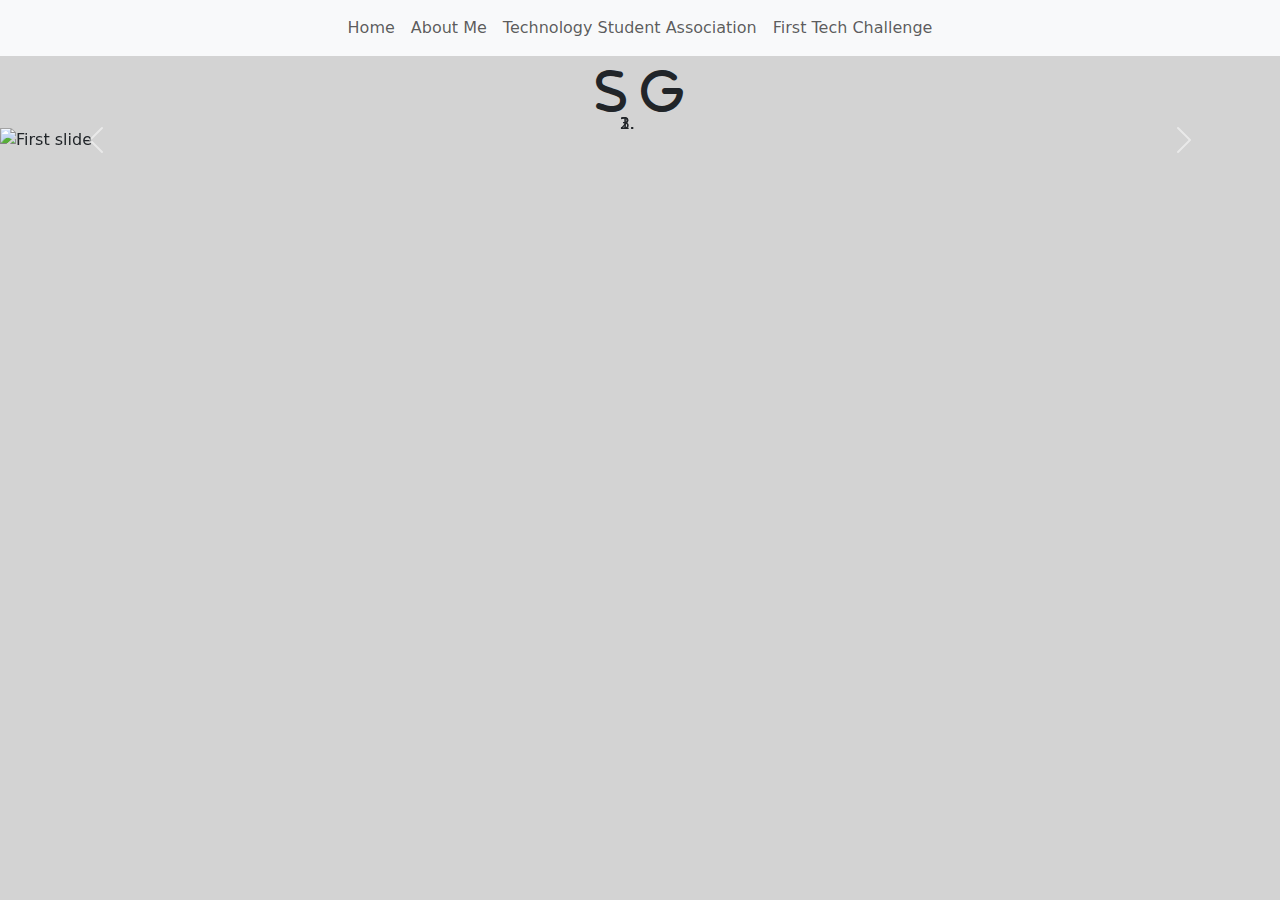
==== index.html @ 8266fcbd "E" ====
<!DOCTYPE html>
<html>
<head>
    
    <link href="https://cdn.jsdelivr.net/npm/bootstrap@5.3.3/dist/css/bootstrap.min.css" rel="stylesheet" integrity="sha384-QWTKZyjpPEjISv5WaRU9OFeRpok6YctnYmDr5pNlyT2bRjXh0JMhjY6hW+ALEwIH" crossorigin="anonymous">
<script src="https://cdn.jsdelivr.net/npm/bootstrap@5.3.3/dist/js/bootstrap.bundle.min.js" integrity="sha384-YvpcrYf0tY3lHB60NNkmXc5s9fDVZLESaAA55NDzOxhy9GkcIdslK1eN7N6jIeHz" crossorigin="anonymous"></script>
   <link href="style.css">
   <link rel="stylesheet" href="https://cdnjs.cloudflare.com/ajax/libs/font-awesome/6.3.0/css/all.min.css">
<title>Shlok Gupta</title>
</head>
<body style="background-color: #d3d3d3 ;">
    <nav class="navbar navbar-expand-lg navbar-light bg-light">
        <button class="navbar-toggler" type="button" data-toggle="collapse" data-target="#navbarNav" aria-controls="navbarNav" aria-expanded="false" aria-label="Toggle navigation">
          <span class="navbar-toggler-icon"></span>
        </button>
        <div class="collapse navbar-collapse justify-content-center " id="navbarNav">
          <ul class="navbar-nav">
            <li class="nav-item active">
              <a class="nav-link" href="index.html">Home <span class="sr-only">(current)</span></a>
            </li>
            <li class="nav-item">
              <a class="nav-link" href="about.html">About Me</a>
            </li>
            <li class="nav-item">
              <a class="nav-link" href="tsa.html">Technology Student Association</a>
            </li>
            <li class="nav-item">
                <a class="nav-link" href="ftc.html">First Tech Challenge</a>
            </li>
          </ul>
        </div>
      </nav>
      <div style="text-align: center; font-size:xxx-large ;">     
        <i class="fa-solid fa-s"></i>
         <i class="fa-solid fa-g"></i>
    </div>
    <div id="carouselExampleIndicators" class="carousel slide" data-ride="carousel">
        <ol class="carousel-indicators">
          <li data-target="#carouselExampleIndicators" data-slide-to="0" class="active"></li>
          <li data-target="#carouselExampleIndicators" data-slide-to="1"></li>
          <li data-target="#carouselExampleIndicators" data-slide-to="2"></li>
        </ol>
        <div class="carousel-inner">
          <div class="carousel-item active">
            <img class="d-block w-100" src="..." alt="First slide">
          </div>
          <div class="carousel-item">
            <img class="d-block w-100" src="..." alt="Second slide">
          </div>
          <div class="carousel-item">
            <img class="d-block w-100" src="..." alt="Third slide">
          </div>
        </div>
        <a class="carousel-control-prev" href="#carouselExampleIndicators" role="button" data-slide="prev">
          <span class="carousel-control-prev-icon" aria-hidden="true"></span>
          <span class="sr-only">Previous</span>
        </a>
        <a class="carousel-control-next" href="#carouselExampleIndicators" role="button" data-slide="next">
          <span class="carousel-control-next-icon" aria-hidden="true"></span>
          <span class="sr-only">Next</span>
        </a>
      </div>
    
</body>
</html>
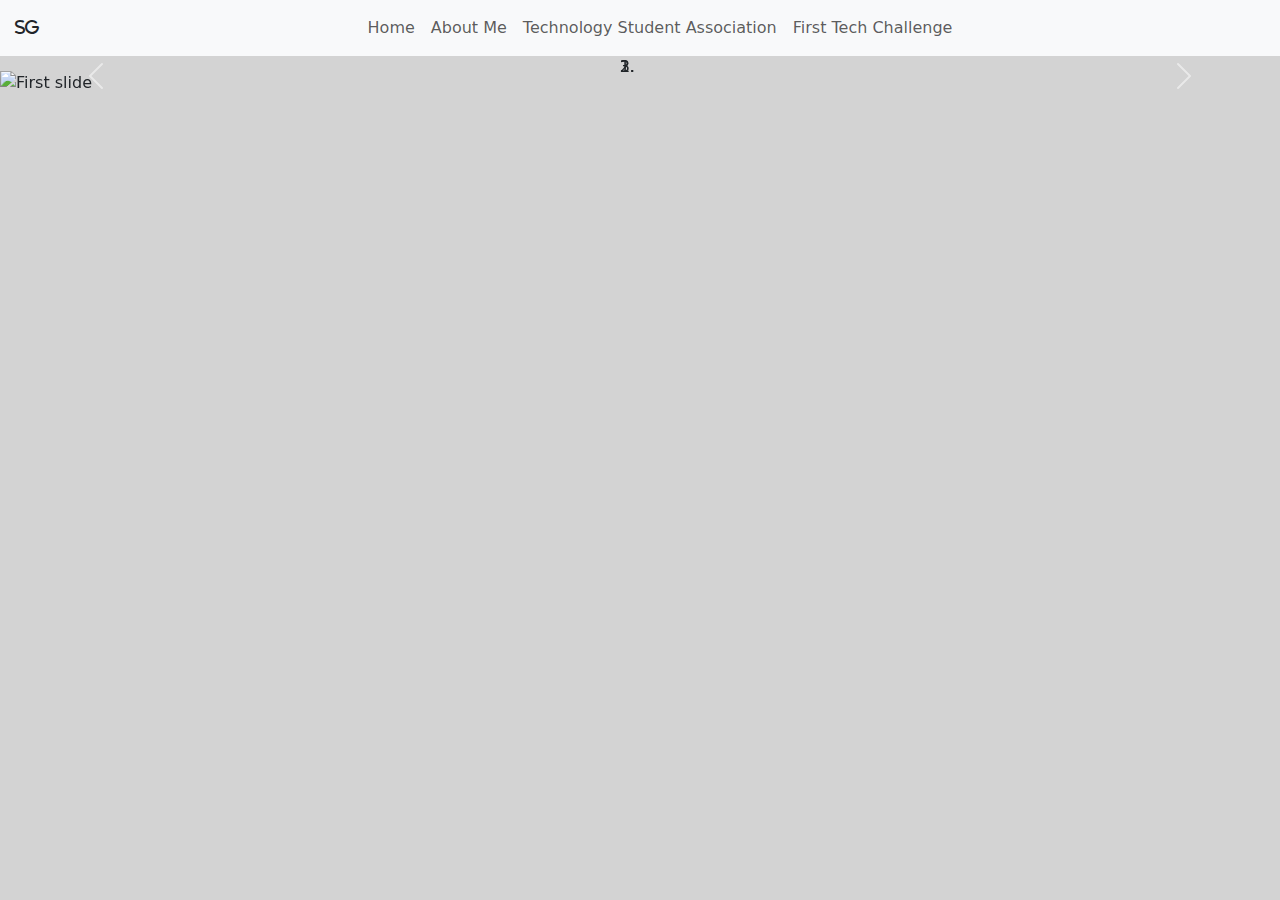
==== commit af8985f9: "E" ====
--- a/index.html
+++ b/index.html
@@ -13,6 +13,11 @@
         <button class="navbar-toggler" type="button" data-toggle="collapse" data-target="#navbarNav" aria-controls="navbarNav" aria-expanded="false" aria-label="Toggle navigation">
           <span class="navbar-toggler-icon"></span>
         </button>
+        <div style="padding-left: 15px;">
+        <a class="nav-link" href="index.html"><i class="fa-solid fa-s"></i></a>
+        </div>
+        <a class="nav-link" href="index.html"><i class="fa-solid fa-g"></i></a>
+        </div>
         <div class="collapse navbar-collapse justify-content-center " id="navbarNav">
           <ul class="navbar-nav">
             <li class="nav-item active">
@@ -30,11 +35,8 @@
           </ul>
         </div>
       </nav>
-      <div style="text-align: center; font-size:xxx-large ;">     
-        <i class="fa-solid fa-s"></i>
-         <i class="fa-solid fa-g"></i>
-    </div>
-    <div id="carouselExampleIndicators" class="carousel slide" data-ride="carousel">
+      
+    <div id="carouselExampleIndicators" class="carousel slide" data-ride="carousel" style="padding-top: 15px;">
         <ol class="carousel-indicators">
           <li data-target="#carouselExampleIndicators" data-slide-to="0" class="active"></li>
           <li data-target="#carouselExampleIndicators" data-slide-to="1"></li>
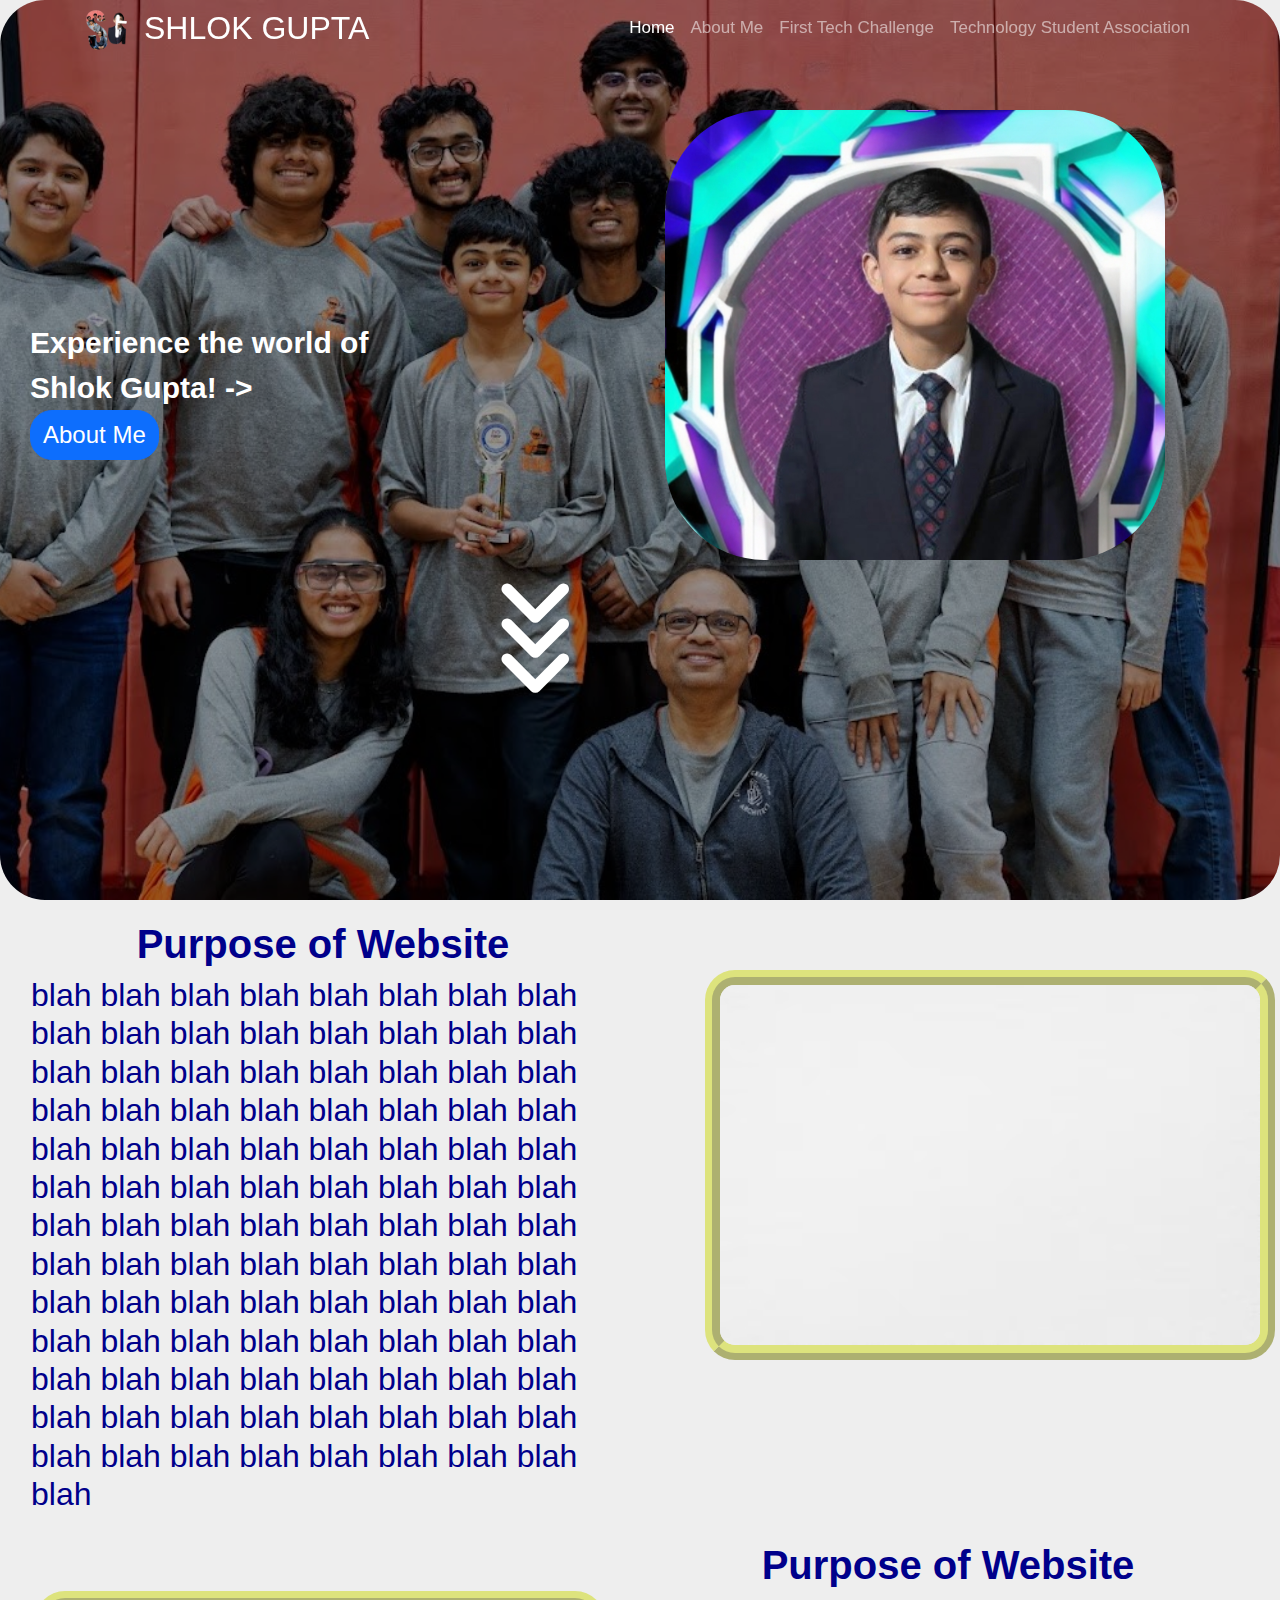
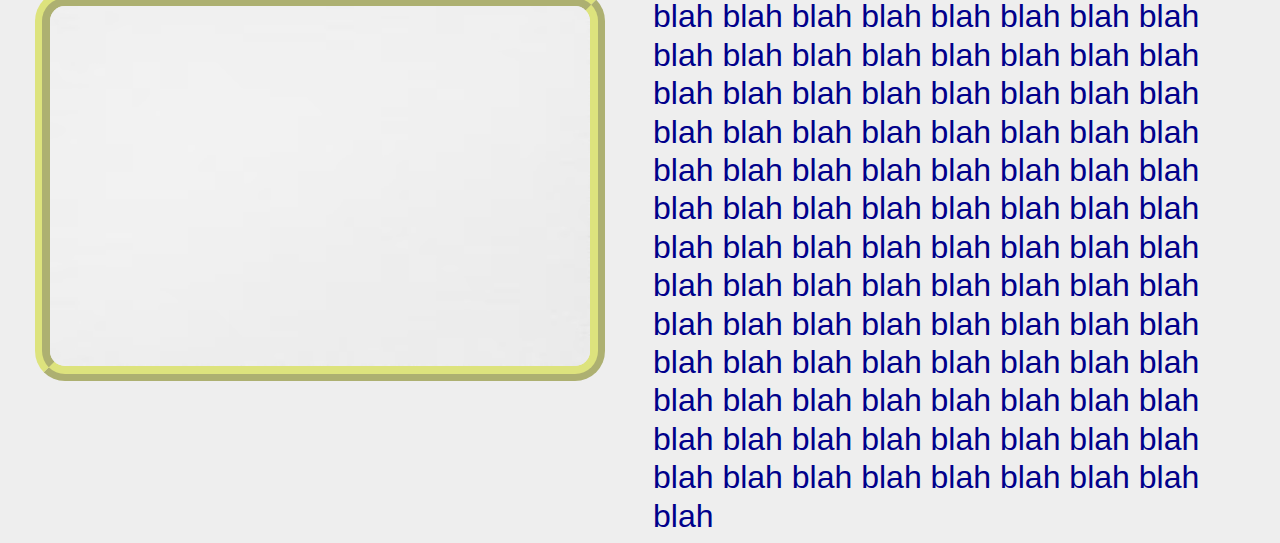
==== commit 64b16b16: "h" ====
--- a/index.html
+++ b/index.html
@@ -1,67 +1,102 @@
 <!DOCTYPE html>
 <html>
+
 <head>
-    
-    <link href="https://cdn.jsdelivr.net/npm/bootstrap@5.3.3/dist/css/bootstrap.min.css" rel="stylesheet" integrity="sha384-QWTKZyjpPEjISv5WaRU9OFeRpok6YctnYmDr5pNlyT2bRjXh0JMhjY6hW+ALEwIH" crossorigin="anonymous">
-<script src="https://cdn.jsdelivr.net/npm/bootstrap@5.3.3/dist/js/bootstrap.bundle.min.js" integrity="sha384-YvpcrYf0tY3lHB60NNkmXc5s9fDVZLESaAA55NDzOxhy9GkcIdslK1eN7N6jIeHz" crossorigin="anonymous"></script>
-   <link href="style.css">
-   <link rel="stylesheet" href="https://cdnjs.cloudflare.com/ajax/libs/font-awesome/6.3.0/css/all.min.css">
-<title>Shlok Gupta</title>
+
+    <link href="https://cdn.jsdelivr.net/npm/bootstrap@5.3.3/dist/css/bootstrap.min.css" rel="stylesheet"
+        integrity="sha384-QWTKZyjpPEjISv5WaRU9OFeRpok6YctnYmDr5pNlyT2bRjXh0JMhjY6hW+ALEwIH" crossorigin="anonymous">
+    <script src="https://cdn.jsdelivr.net/npm/bootstrap@5.3.3/dist/js/bootstrap.bundle.min.js"
+        integrity="sha384-YvpcrYf0tY3lHB60NNkmXc5s9fDVZLESaAA55NDzOxhy9GkcIdslK1eN7N6jIeHz"
+        crossorigin="anonymous"></script>
+    <link rel="stylesheet" href="style.css">
+    <link rel="stylesheet" href="https://cdnjs.cloudflare.com/ajax/libs/font-awesome/6.3.0/css/all.min.css">
+    <title>Shlok Gupta</title>
+    <meta name="viewport" content="width=device-width, initial-scale=1.0">
 </head>
-<body style="background-color: #d3d3d3 ;">
-    <nav class="navbar navbar-expand-lg navbar-light bg-light">
-        <button class="navbar-toggler" type="button" data-toggle="collapse" data-target="#navbarNav" aria-controls="navbarNav" aria-expanded="false" aria-label="Toggle navigation">
-          <span class="navbar-toggler-icon"></span>
-        </button>
-        <div style="padding-left: 15px;">
-        <a class="nav-link" href="index.html"><i class="fa-solid fa-s"></i></a>
+
+<body style="background-color: #eeeeee  ;">
+
+    <img class="bg-image" src="Asset/img/team.jpg" alt="bg-image" width="1560px" height="729px" style="border-radius: 45px;">
+
+    <nav class="navbar navbar-expand-sm navbar-dark fixed-top">
+        <div class="container" style="height: 20px;">
+            <a class="nav-brand" href="index.html"><img src="Asset/img/download (1).png" width="50px"></i></a>
+            <h2 class="animation3 " style="color: white; padding-top: 8px; padding-left: 12px; font-family: 'Gill Sans', 'Gill Sans MT', Calibri, 'Trebuchet MS', sans-serif;">SHLOK GUPTA</h2>
+
+            <button class="navbar-toggler" type="button" data-bs-toggle="collapse" data-bs-target
+                aria-controls="navbarSupportedContent" aria-expanded="false" aria-label="Toggle-name">
+                <span class="navbar-toggler-icon"></span>
+            </button>
+            <div class="collapse navbar-collapse" id="navbarSupportedContent">
+                <ul class="navbar-nav ms-auto mb-2 mb-lg-0">
+                    <li class="nav-item">
+                        <a class="nav-link active" aria-current="page" href="index.html">Home</a>
+                    </li>
+                    <li class="nav-item">
+                        <a class="nav-link" href="about.html">About Me</a>
+                    </li>
+                    <li class="nav-item">
+                        <a class="nav-link" href="ftc.html">First Tech Challenge</a>
+                    </li>
+                    <li class="nav-item">
+                        <a class="nav-link" href="tsa.html">Technology Student Association</a>
+                    </li>
+                </ul>
+            </div>
         </div>
-        <a class="nav-link" href="index.html"><i class="fa-solid fa-g"></i></a>
-        </div>
-        <div class="collapse navbar-collapse justify-content-center " id="navbarNav">
-          <ul class="navbar-nav">
-            <li class="nav-item active">
-              <a class="nav-link" href="index.html">Home <span class="sr-only">(current)</span></a>
-            </li>
-            <li class="nav-item">
-              <a class="nav-link" href="about.html">About Me</a>
-            </li>
-            <li class="nav-item">
-              <a class="nav-link" href="tsa.html">Technology Student Association</a>
-            </li>
-            <li class="nav-item">
-                <a class="nav-link" href="ftc.html">First Tech Challenge</a>
-            </li>
-          </ul>
-        </div>
-      </nav>
-      
-    <div id="carouselExampleIndicators" class="carousel slide" data-ride="carousel" style="padding-top: 15px;">
-        <ol class="carousel-indicators">
-          <li data-target="#carouselExampleIndicators" data-slide-to="0" class="active"></li>
-          <li data-target="#carouselExampleIndicators" data-slide-to="1"></li>
-          <li data-target="#carouselExampleIndicators" data-slide-to="2"></li>
-        </ol>
-        <div class="carousel-inner">
-          <div class="carousel-item active">
-            <img class="d-block w-100" src="..." alt="First slide">
-          </div>
-          <div class="carousel-item">
-            <img class="d-block w-100" src="..." alt="Second slide">
-          </div>
-          <div class="carousel-item">
-            <img class="d-block w-100" src="..." alt="Third slide">
-          </div>
-        </div>
-        <a class="carousel-control-prev" href="#carouselExampleIndicators" role="button" data-slide="prev">
-          <span class="carousel-control-prev-icon" aria-hidden="true"></span>
-          <span class="sr-only">Previous</span>
-        </a>
-        <a class="carousel-control-next" href="#carouselExampleIndicators" role="button" data-slide="next">
-          <span class="carousel-control-next-icon" aria-hidden="true"></span>
-          <span class="sr-only">Next</span>
-        </a>
-      </div>
-    
+    </nav>
+    </div>
+    </div>
+    <div>
+        <img src="Asset/img/Screenshot_2024-05-10_174435-transformed.png" class="overlay animation1" style="width: 500px; height: 450px; border-radius: 100px;">
+    </div>
+    <div class="overlay1 animation" style="font-family: 'Gill Sans', 'Gill Sans MT', Calibri, 'Trebuchet MS', sans-serif;">
+        Experience the world of Shlok Gupta! ->
+        <br>
+        <a href="about.html"><button type="button" class="btn btn-primary" style="font-size: x-large; border-radius: 22px;">About Me</button></a>
+    </div>
+    <div class="overlay2 animation2">
+        <br>
+        <i class="fa-solid fa-angle-down"></i>
+    </div>
+    <div class="overlay3 animation2">
+        <br>
+        <i class="fa-solid fa-angle-down"></i>
+    </div>
+    <div class="overlay4 animation2">
+        <br>
+        <i class="fa-solid fa-angle-down"></i>
+    </div>
+        <div class="row">
+            <div class="col-lg-6 col-md-6 col-sm-12 col-xs-12" style="padding-left: 30px;">
+                <h1 class="text" style="color: darkblue; font-family: 'Gill Sans', 'Gill Sans MT', Calibri, 'Trebuchet MS', sans-serif; text-align: center; padding-top: 20px;"><strong>Purpose of Website</strong></h1>
+                <h2 class="text" style="padding-left: 13px;">blah blah blah blah blah blah blah blah blah blah blah blah blah blah blah blah blah blah blah blah blah blah blah blah blah blah blah blah blah blah blah blah blah blah blah blah blah blah blah blah blah blah blah blah blah blah blah blah blah blah blah blah blah blah blah blah blah blah blah blah blah blah blah blah blah blah blah blah blah blah blah blah blah blah blah blah blah blah blah blah blah blah blah blah blah blah blah blah blah blah blah blah blah blah blah blah blah blah blah blah blah blah blah blah blah </h2>
+            </div>
+            <div class="col-lg-6 col-md-6 col-sm-12 col-xs-12" style="padding-left: 30px;">
+                <img src="Asset/img/textured-background-white-tone_53876-128610.avif" style="border: 4mm ridge rgba(211, 220, 50, 0.6); border-radius: 30px; height: 390px; margin-top: 70px; margin-left: 35px;">
+            </div>
+            <div class="row">
+                <div class="col-lg-6 col-md-6 col-sm-12 col-xs-12">
+                    <img src="Asset/img/textured-background-white-tone_53876-128610.avif" style="border: 4mm ridge rgba(211, 220, 50, 0.6); border-radius: 30px; height: 390px; margin-top: 70px; margin-left: 35px;">
+                </div>
+                <div class="col-lg-6 col-md-6 col-sm-12 col-xs-12">
+                    <h1 class="text" style="color: darkblue; font-family: 'Gill Sans', 'Gill Sans MT', Calibri, 'Trebuchet MS', sans-serif; text-align: center; padding-top: 20px;"><strong>Purpose of Website</strong></h1>
+                    <h2 class="text" style="padding-left: 13px;">blah blah blah blah blah blah blah blah blah blah blah blah blah blah blah blah blah blah blah blah blah blah blah blah blah blah blah blah blah blah blah blah blah blah blah blah blah blah blah blah blah blah blah blah blah blah blah blah blah blah blah blah blah blah blah blah blah blah blah blah blah blah blah blah blah blah blah blah blah blah blah blah blah blah blah blah blah blah blah blah blah blah blah blah blah blah blah blah blah blah blah blah blah blah blah blah blah blah blah blah blah blah blah blah blah </h2>
+                </div>
+    </div>
+    <script>
+        const navEl = document.querySelector('.navbar');
+
+        window.addEventListener('scroll', () => {
+            if (window.scrollY >= 1) {
+                navEl.classList.add('navbar-scrolled');
+            } else if (window.scrollY < 1) {
+                navEl.classList.remove('navbar-scrolled');
+            }
+        })
+
+    </script>
+
 </body>
-</html>
+
+</html>--- a/style.css
+++ b/style.css
@@ -0,0 +1,130 @@
+body {
+    height: 100%;
+    overflow-x: hidden;
+}
+
+.bg-image {
+    width: 100vw;
+    height: 100vh;
+    object-fit: cover;
+    top: 0;
+    left: 0;
+    z-index: -1;
+    filter: brightness(0.6);
+    positon: relative;
+}   
+
+.navbar {
+    transition: all 0.5s;
+    height: 56px;
+    font-family: 'Gill Sans', 'Gill Sans MT', Calibri, 'Trebuchet MS', sans-serif;
+    font-size: 17px;
+}
+
+.navbar-scrolled {
+    background-color: darkblue;
+    box-shadow: 0 3px 10px rgba(0, 0, 0, 0.15);
+    border-radius: 45px;
+}
+
+
+
+.overlay {
+    position: absolute;
+    top: 110px;
+    right: 115px;
+    font-weight: bold;
+    font-size: 30px;
+}
+.overlay1 {
+    position: absolute;
+    top: 290px;
+    right: 815px;
+    font-weight: bold;
+    font-size: 30px;
+    text-align: left;
+    color: white;
+}
+@keyframes slideInFromLeft {
+    0% {
+      transform: translateX(-100%);
+    }
+    100% {
+      transform: translateX(0);
+    }
+  }
+  
+  .animation {  
+    /* This section calls the slideInFromLeft animation we defined above */
+    animation: 1s ease-out 0s 1 slideInFromLeft;
+
+    padding: 30px;
+  }
+  
+  @keyframes slideInFromRight {
+    0% {
+      transform: translateX(100%);
+    }
+    100% {
+      transform: translateX(0);
+    }
+  }
+  /* This section calls the slideInFromRight animation we defined above */
+  .animation1 {
+    animation: 1s ease-out 0s 1 slideInFromRight;
+  }
+  .overlay2 {
+    position: absolute;
+    top: 435px;
+    right: 705px;
+    font-weight: bold;
+    font-size: 90px;
+    text-align: left;
+    color: white;
+}
+.overlay3 {
+    position: absolute;
+    top: 470px;
+    right: 705px;
+    font-weight: bold;
+    font-size: 90px;
+    text-align: left;
+    color: white;
+}
+.overlay4 {
+    position: absolute;
+    top: 400px;
+    right: 705px;
+    font-weight: bold;
+    font-size: 90px;
+    text-align: left;
+    color: white;
+}
+@keyframes slideInFromDown {
+    0% {
+      transform: translateY(100%);
+    }
+    100% {
+      transform: translateY(0%);
+    }
+  }
+  /* This section calls the slideInFromUp animation we defined above */
+  .animation2 {
+    animation: 1s ease-out 0s 1 slideInFromDown;
+  }
+  @keyframes slideInFromUp {
+    100% {
+      transform: translateY(0%);
+    }
+    0% {
+      transform: translateY(-100%);
+    }
+  }
+  /* This section calls the slideInFromUp animation we defined above */
+  .animation3 {
+    animation: 1s ease-out 0s 1 slideInFromUp;
+  }
+.text {
+    font-family: 'Gill Sans', 'Gill Sans MT', Calibri, 'Trebuchet MS', sans-serif;
+    color: darkblue;
+}
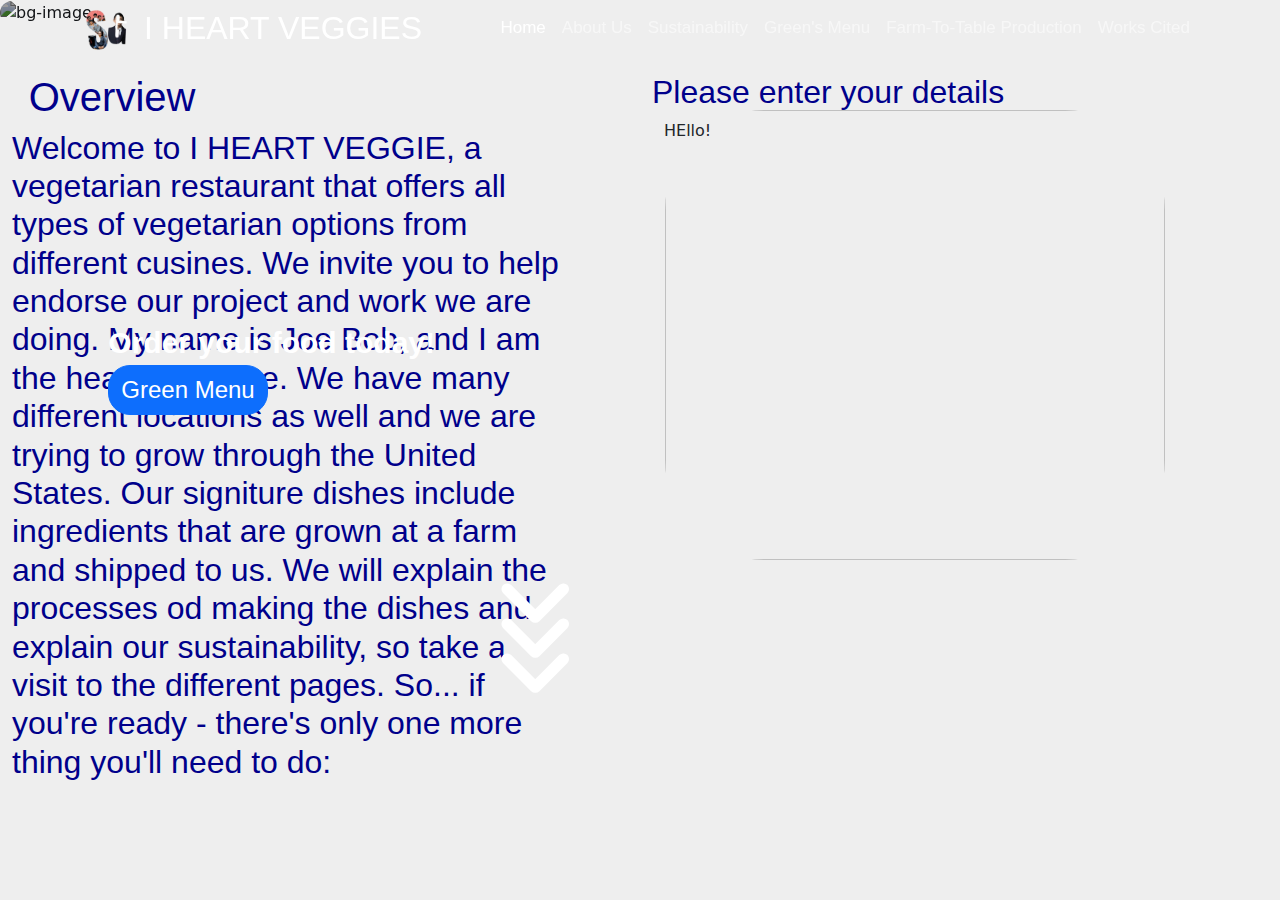
==== commit efde6525: "dx" ====
--- a/index.html
+++ b/index.html
@@ -16,12 +16,15 @@
 
 <body style="background-color: #eeeeee  ;">
 
-    <img class="bg-image" src="Asset/img/team.jpg" alt="bg-image" width="1560px" height="729px" style="border-radius: 45px;">
+    <img class="bg-image" src="Asset/img/greenpage.png" alt="bg-image" width="1560px" height="729px"
+        style="border-radius: 45px;">
 
     <nav class="navbar navbar-expand-sm navbar-dark fixed-top">
         <div class="container" style="height: 20px;">
             <a class="nav-brand" href="index.html"><img src="Asset/img/download (1).png" width="50px"></i></a>
-            <h2 class="animation3 " style="color: white; padding-top: 8px; padding-left: 12px; font-family: 'Gill Sans', 'Gill Sans MT', Calibri, 'Trebuchet MS', sans-serif;">SHLOK GUPTA</h2>
+            <h2 class="animation3 "
+                style="color: white; padding-top: 8px; padding-left: 12px; font-family: 'Gill Sans', 'Gill Sans MT', Calibri, 'Trebuchet MS', sans-serif;">
+                I HEART VEGGIES</h2>
 
             <button class="navbar-toggler" type="button" data-bs-toggle="collapse" data-bs-target
                 aria-controls="navbarSupportedContent" aria-expanded="false" aria-label="Toggle-name">
@@ -33,13 +36,19 @@
                         <a class="nav-link active" aria-current="page" href="index.html">Home</a>
                     </li>
                     <li class="nav-item">
-                        <a class="nav-link" href="about.html">About Me</a>
+                        <a class="nav-link" href="about.html">About Us</a>
                     </li>
                     <li class="nav-item">
-                        <a class="nav-link" href="ftc.html">First Tech Challenge</a>
+                        <a class="nav-link" href="sustain.html">Sustainability</a>
                     </li>
                     <li class="nav-item">
-                        <a class="nav-link" href="tsa.html">Technology Student Association</a>
+                        <a class="nav-link" href="menu.html">Green's Menu</a>
+                    </li>
+                    <li class="nav-item">
+                        <a class="nav-link" href="farm-to-farm.html">Farm-To-Table Production</a>
+                    </li>
+                    <li class="nav-item">
+                        <a class="nav-link" href="works-cited.html">Works Cited</a>
                     </li>
                 </ul>
             </div>
@@ -48,12 +57,15 @@
     </div>
     </div>
     <div>
-        <img src="Asset/img/Screenshot_2024-05-10_174435-transformed.png" class="overlay animation1" style="width: 500px; height: 450px; border-radius: 100px;">
+        <img src="Asset/img/chef.png" class="overlay animation1"
+            style="width: 500px; height: 450px; border-radius: 100px;">
     </div>
-    <div class="overlay1 animation" style="font-family: 'Gill Sans', 'Gill Sans MT', Calibri, 'Trebuchet MS', sans-serif;">
-        Experience the world of Shlok Gupta! ->
+    <div class="overlay1 animation"
+        style="font-family: 'Gill Sans', 'Gill Sans MT', Calibri, 'Trebuchet MS', sans-serif;">
+        Order your food today!
         <br>
-        <a href="about.html"><button type="button" class="btn btn-primary" style="font-size: x-large; border-radius: 22px;">About Me</button></a>
+        <a href="menu.html"><button type="button" class="btn btn-primary"
+                style="font-size: x-large; border-radius: 22px;">Green Menu</button></a>
     </div>
     <div class="overlay2 animation2">
         <br>
@@ -67,35 +79,38 @@
         <br>
         <i class="fa-solid fa-angle-down"></i>
     </div>
-        <div class="row">
-            <div class="col-lg-6 col-md-6 col-sm-12 col-xs-12" style="padding-left: 30px;">
-                <h1 class="text" style="color: darkblue; font-family: 'Gill Sans', 'Gill Sans MT', Calibri, 'Trebuchet MS', sans-serif; text-align: center; padding-top: 20px;"><strong>Purpose of Website</strong></h1>
-                <h2 class="text" style="padding-left: 13px;">blah blah blah blah blah blah blah blah blah blah blah blah blah blah blah blah blah blah blah blah blah blah blah blah blah blah blah blah blah blah blah blah blah blah blah blah blah blah blah blah blah blah blah blah blah blah blah blah blah blah blah blah blah blah blah blah blah blah blah blah blah blah blah blah blah blah blah blah blah blah blah blah blah blah blah blah blah blah blah blah blah blah blah blah blah blah blah blah blah blah blah blah blah blah blah blah blah blah blah blah blah blah blah blah blah </h2>
-            </div>
-            <div class="col-lg-6 col-md-6 col-sm-12 col-xs-12" style="padding-left: 30px;">
-                <img src="Asset/img/textured-background-white-tone_53876-128610.avif" style="border: 4mm ridge rgba(211, 220, 50, 0.6); border-radius: 30px; height: 390px; margin-top: 70px; margin-left: 35px;">
-            </div>
-            <div class="row">
-                <div class="col-lg-6 col-md-6 col-sm-12 col-xs-12">
-                    <img src="Asset/img/textured-background-white-tone_53876-128610.avif" style="border: 4mm ridge rgba(211, 220, 50, 0.6); border-radius: 30px; height: 390px; margin-top: 70px; margin-left: 35px;">
-                </div>
-                <div class="col-lg-6 col-md-6 col-sm-12 col-xs-12">
-                    <h1 class="text" style="color: darkblue; font-family: 'Gill Sans', 'Gill Sans MT', Calibri, 'Trebuchet MS', sans-serif; text-align: center; padding-top: 20px;"><strong>Purpose of Website</strong></h1>
-                    <h2 class="text" style="padding-left: 13px;">blah blah blah blah blah blah blah blah blah blah blah blah blah blah blah blah blah blah blah blah blah blah blah blah blah blah blah blah blah blah blah blah blah blah blah blah blah blah blah blah blah blah blah blah blah blah blah blah blah blah blah blah blah blah blah blah blah blah blah blah blah blah blah blah blah blah blah blah blah blah blah blah blah blah blah blah blah blah blah blah blah blah blah blah blah blah blah blah blah blah blah blah blah blah blah blah blah blah blah blah blah blah blah blah blah </h2>
-                </div>
+
+    <br><br>
+    <div class="row">
+    <div class="col-lg-6 col-md-6 col-sm-12 col-xs-12 " style="padding-right: 5%;">
+        <h1 class="text" style="padding-left: 5%;">Overview</h1>
+        <div class="container-fluid">
+            <h2 class="text">Welcome to I HEART VEGGIE, a vegetarian restaurant that offers all types of vegetarian options from different cusines. We invite you to help endorse our project and work we are doing. My name is Joe Bob, and I am the head chef here. We have many different locations as well and we are trying to grow through the United States. Our signiture dishes include ingredients that are grown at a farm and shipped to us. We will explain the processes od making the dishes and explain our sustainability, so take a visit to the different pages.
+
+      So... if you're ready - there's only one more thing you'll need to do:</h2>
+
+        </div>
+        
     </div>
-    <script>
-        const navEl = document.querySelector('.navbar');
+    <div class="col-lg-6 col-md-6 col-sm-12 col-xs-12 home">
+        <h2 class="text">Please enter your details</h2>
+        <div class="container-fluid">
+            HEllo!
+        </div>
+    </div>
+</div>
+            <script>
+                const navEl = document.querySelector('.navbar');
 
-        window.addEventListener('scroll', () => {
-            if (window.scrollY >= 1) {
-                navEl.classList.add('navbar-scrolled');
-            } else if (window.scrollY < 1) {
-                navEl.classList.remove('navbar-scrolled');
-            }
-        })
+                window.addEventListener('scroll', () => {
+                    if (window.scrollY >= 1) {
+                        navEl.classList.add('navbar-scrolled');
+                    } else if (window.scrollY < 1) {
+                        navEl.classList.remove('navbar-scrolled');
+                    }
+                })
 
-    </script>
+            </script>
 
 </body>
 
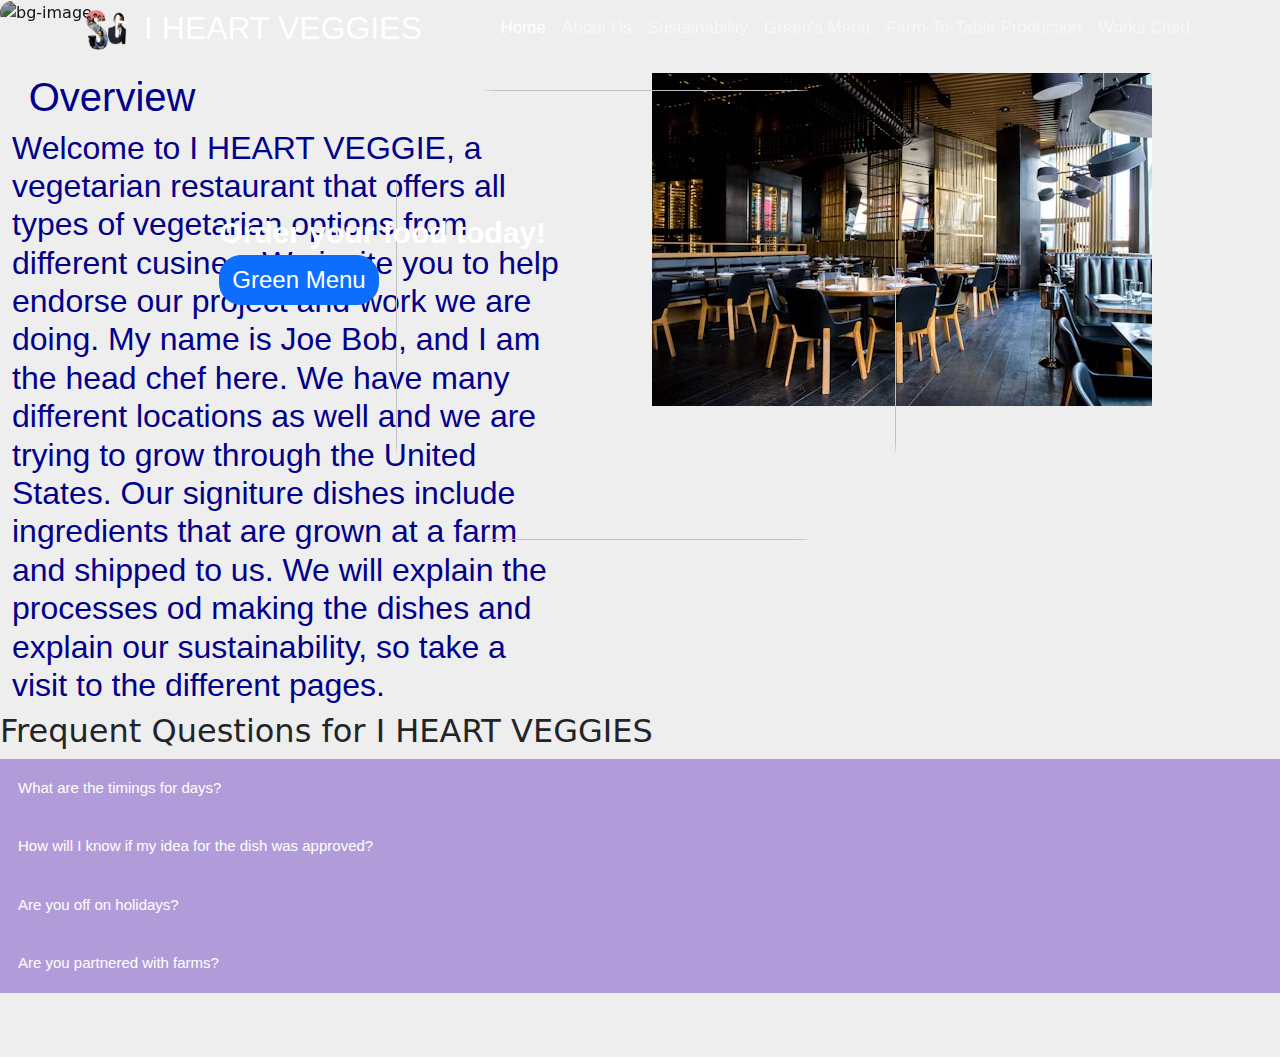
==== commit ac46a6e8: "es" ====
--- a/index.html
+++ b/index.html
@@ -67,18 +67,7 @@
         <a href="menu.html"><button type="button" class="btn btn-primary"
                 style="font-size: x-large; border-radius: 22px;">Green Menu</button></a>
     </div>
-    <div class="overlay2 animation2">
-        <br>
-        <i class="fa-solid fa-angle-down"></i>
-    </div>
-    <div class="overlay3 animation2">
-        <br>
-        <i class="fa-solid fa-angle-down"></i>
-    </div>
-    <div class="overlay4 animation2">
-        <br>
-        <i class="fa-solid fa-angle-down"></i>
-    </div>
+
 
     <br><br>
     <div class="row">
@@ -87,18 +76,50 @@
         <div class="container-fluid">
             <h2 class="text">Welcome to I HEART VEGGIE, a vegetarian restaurant that offers all types of vegetarian options from different cusines. We invite you to help endorse our project and work we are doing. My name is Joe Bob, and I am the head chef here. We have many different locations as well and we are trying to grow through the United States. Our signiture dishes include ingredients that are grown at a farm and shipped to us. We will explain the processes od making the dishes and explain our sustainability, so take a visit to the different pages.
 
-      So... if you're ready - there's only one more thing you'll need to do:</h2>
+     </h2>
 
         </div>
         
     </div>
     <div class="col-lg-6 col-md-6 col-sm-12 col-xs-12 home">
-        <h2 class="text">Please enter your details</h2>
-        <div class="container-fluid">
-            HEllo!
-        </div>
+        
+        <img src="Asset/img/photo-1517248135467-4c7edcad34c4.avif">
     </div>
 </div>
+<div class="col-lg-12 col-sm-12 col-md-12 col-xs-12">
+    <h2 class="Question"> Frequent Questions for I HEART VEGGIES</h2>
+
+
+    <button class="accordion"
+      style="font-family:'Lucida Sans', 'Lucida Sans Regular', 'Lucida Grande', 'Lucida Sans Unicode', Geneva, Verdana, sans-serif;">What are the timings for days?</button>
+    <div class="panel">
+      <p style="color: black;">On weekends, we open at 10am and close at 10pm. For weekdays, we open at 10am, but we close at 8pm.</p>
+    </div>
+
+
+    <button class="accordion"
+      style="font-family:'Lucida Sans', 'Lucida Sans Regular', 'Lucida Grande', 'Lucida Sans Unicode', Geneva, Verdana, sans-serif;">How will I know if my idea for the dish was approved?</button>
+    <div class="panel">
+      <p style="color: black;">If you don't see your item on the menu in a week, then it's not.</p>
+    </div>
+
+
+    <button class="accordion"
+      style="font-family:'Lucida Sans', 'Lucida Sans Regular', 'Lucida Grande', 'Lucida Sans Unicode', Geneva, Verdana, sans-serif;">Are you off on holidays?</button>
+    <div class="panel">
+      <p style="color: black;">No, we are open everyday. If we need to be off, we will inform you over here!</p>
+    </div>
+
+    <button class="accordion"
+      style="font-family:'Lucida Sans', 'Lucida Sans Regular', 'Lucida Grande', 'Lucida Sans Unicode', Geneva, Verdana, sans-serif;">Are you partnered with farms?</button>
+    <div class="panel">
+      <p style="color: black;">Yes, farms that grow neccessary crops are in touch with us.</p>
+    </div>
+
+    <br>
+    <p id="Question_4" style="font-size:25px;"><strong></strong></strong></p>
+    <br><br>
+  </div>
             <script>
                 const navEl = document.querySelector('.navbar');
 
@@ -109,7 +130,20 @@
                         navEl.classList.remove('navbar-scrolled');
                     }
                 })
+                var acc = document.getElementsByClassName("accordion");
+    var i;
 
+    for (i = 0; i < acc.length; i++) {
+      acc[i].addEventListener("click", function () {
+        this.classList.toggle("active");
+        var panel = this.nextElementSibling;
+        if (panel.style.display === "block") {
+          panel.style.display = "none";
+        } else {
+          panel.style.display = "block";
+        }
+      });
+    }
             </script>
 
 </body>
--- a/style.css
+++ b/style.css
@@ -31,74 +31,50 @@
 
 .overlay {
     position: absolute;
-    top: 110px;
-    right: 115px;
+    top: 10%;
+    right: 30%;
     font-weight: bold;
     font-size: 30px;
 }
 .overlay1 {
     position: absolute;
-    top: 290px;
-    right: 815px;
+    top: 20%;
+    right: 55%;
     font-weight: bold;
     font-size: 30px;
     text-align: left;
     color: white;
-}
+    
+}
+
+
 @keyframes slideInFromLeft {
-    0% {
-      transform: translateX(-100%);
-    }
-    100% {
-      transform: translateX(0);
-    }
-  }
-  
-  .animation {  
-    /* This section calls the slideInFromLeft animation we defined above */
-    animation: 1s ease-out 0s 1 slideInFromLeft;
-
-    padding: 30px;
-  }
-  
-  @keyframes slideInFromRight {
-    0% {
-      transform: translateX(100%);
-    }
-    100% {
-      transform: translateX(0);
-    }
-  }
-  /* This section calls the slideInFromRight animation we defined above */
-  .animation1 {
-    animation: 1s ease-out 0s 1 slideInFromRight;
-  }
-  .overlay2 {
-    position: absolute;
-    top: 435px;
-    right: 705px;
-    font-weight: bold;
-    font-size: 90px;
-    text-align: left;
-    color: white;
-}
-.overlay3 {
-    position: absolute;
-    top: 470px;
-    right: 705px;
-    font-weight: bold;
-    font-size: 90px;
-    text-align: left;
-    color: white;
-}
-.overlay4 {
-    position: absolute;
-    top: 400px;
-    right: 705px;
-    font-weight: bold;
-    font-size: 90px;
-    text-align: left;
-    color: white;
+  0% {
+    transform: translateX(-100%);
+  }
+  100% {
+    transform: translateX(0);
+  }
+}
+
+.animation {  
+  /* This section calls the slideInFromLeft animation we defined above */
+  animation: 1s ease-out 0s 1 slideInFromLeft;
+
+  padding: 30px;
+}
+
+@keyframes slideInFromRight {
+  0% {
+    transform: translateX(100%);
+  }
+  100% {
+    transform: translateX(0);
+  }
+}
+/* This section calls the slideInFromRight animation we defined above */
+.animation1 {
+  animation: 1s ease-out 0s 1 slideInFromRight;
 }
 @keyframes slideInFromDown {
     0% {
@@ -128,3 +104,156 @@
     font-family: 'Gill Sans', 'Gill Sans MT', Calibri, 'Trebuchet MS', sans-serif;
     color: darkblue;
 }
+.paragraph {
+  padding: 10%;
+}
+.paragraphimg {
+  padding: 10%;
+  border-radius: 2px;
+}
+* {
+  box-sizing: border-box;
+}
+
+input[type=text], select, textarea {
+  width: 100%;
+  padding: 12px;
+  border: 1px solid #ccc;
+  border-radius: 4px;
+  resize: vertical;
+}
+
+label {
+  padding: 12px 12px 12px 0;
+  display: inline-block;
+}
+
+input[type=submit] {
+  background-color: #04AA6D;
+  color: white;
+  padding: 12px 20px;
+  border: none;
+  border-radius: 4px;
+  cursor: pointer;
+  float: right;
+}
+
+input[type=submit]:hover {
+  background-color: #45a049;
+}
+.accordion {
+  background-color: #B19CD9;
+  color: #FFFFFF;
+  cursor: pointer;
+  padding: 18px;
+  width: 100%;
+  border: none;
+  text-align: left;
+  outline: none;
+  font-size: 15px;
+  transition: 0.4s;
+}
+.panel {
+  padding: 0 18px;
+  display: none;
+  background-color: white;
+  overflow: hidden;
+}
+#myInput {
+  
+  background-position: 10px 12px;
+  background-repeat: no-repeat;
+  width: 100%;
+  font-size: 16px;
+  padding: 12px 20px 12px 40px;
+  border: 1px solid #ddd;
+  margin-bottom: 12px;
+}
+.flip-card {
+
+  width: 300px;
+  height: 300px;
+  perspective: 1000px;
+}
+
+.flip-card-inner {
+  position: relative;
+  width: 100%;
+  height: 100%;
+  text-align: center;
+  transition: transform 0.5s;
+  transform-style: preserve-3d;
+  box-shadow: 0 4px 8px 0 rgba(0,0,0,0.2);
+}
+
+.flip-card:hover .flip-card-inner {
+  transform: rotateY(180deg);
+}
+
+.flip-card-front, .flip-card-back {
+  position: absolute;
+  width: 100%;
+  height: 100%;
+  -webkit-backface-visibility: hidden;
+  backface-visibility: hidden;
+}
+
+.flip-card-front {
+  background-color: #bbb;
+  color: black;
+}
+
+.flip-card-back {
+  background-color: #2980b9;
+  color: white;
+  transform: rotateY(180deg);
+}
+#myUL {
+  list-style-type: none;
+  padding: 0;
+  margin: 0;
+}
+
+#myUL li a {
+  border: 1px solid #ddd;
+  margin-top: -1px; /* Prevent double borders */
+  background-color: #f6f6f6;
+  padding: 12px;
+  text-decoration: none;
+  font-size: 18px;
+  color: black;
+  display: block
+}
+
+.container2 {
+  border-radius: 5px;
+  background-color: #f2f2f2;
+  padding: 20px;
+}
+
+.col-25 {
+  float: left;
+  width: 25%;
+  margin-top: 6px;
+}
+
+.col-75 {
+  float: left;
+  width: 75%;
+  margin-top: 6px;
+}
+
+/* Clear floats after the columns */
+.row:after {
+  content: "";
+  display: table;
+  clear: both;
+}
+
+/* Responsive layout - when the screen is less than 600px wide, make the two columns stack on top of each other instead of next to each other */
+@media screen and (max-width: 600px) {
+  .col-25, .col-75, input[type=submit] {
+    width: 100%;
+    margin-top: 0;
+  }
+}